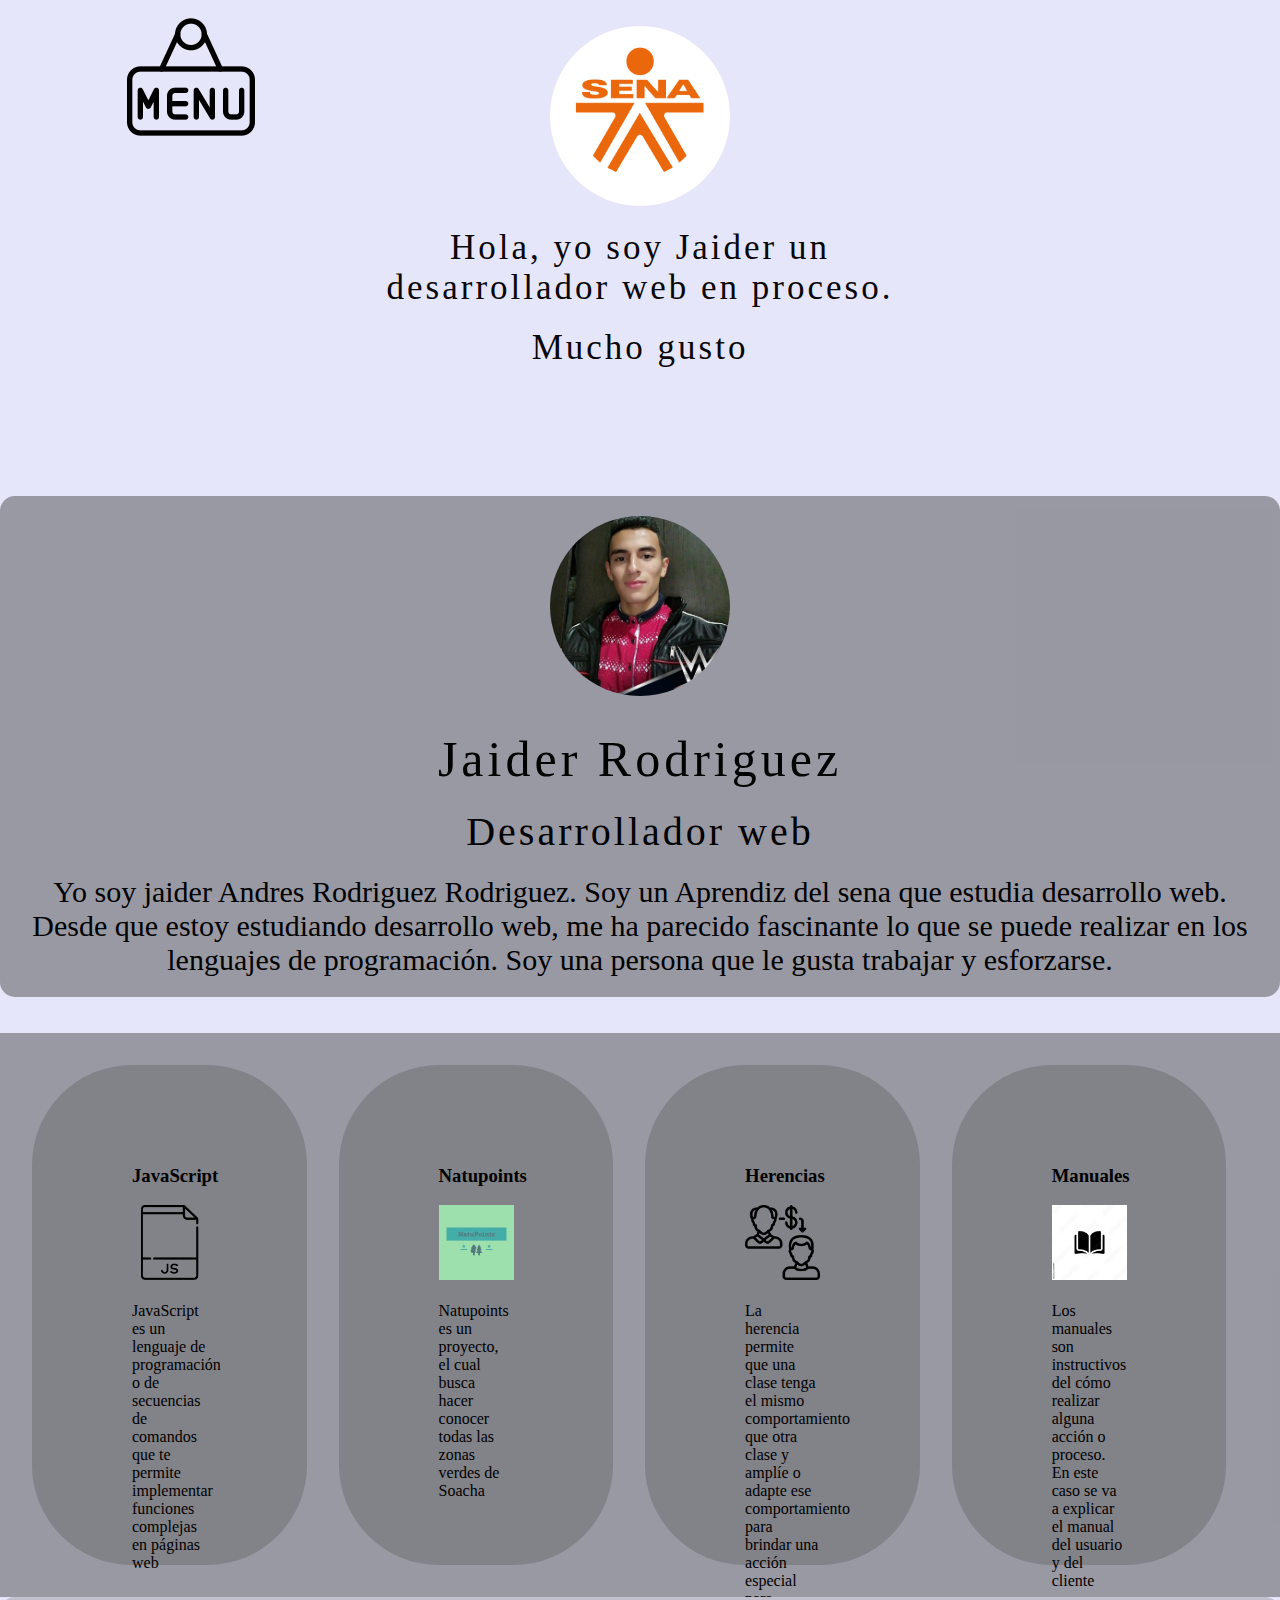
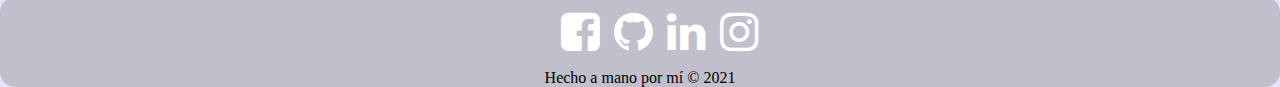
==== Portafolio/index.html @ c0533fae "Creacion del CRUD y cambio de nombre la carpeta principal" ====
<!DOCTYPE html>
<html lang="en">
<head>
    <meta charset="UTF-8">
    <meta http-equiv="X-UA-Compatible" content="IE=edge">
    <meta name="viewport" content="width=device-width, initial-scale=1.0">
    <link rel="stylesheet" href="https://stackpath.bootstrapcdn.com/font-awesome/4.7.0/css/font-awesome.min.css">
    <link rel="stylesheet" href="Css/portafolio.css">
    <title>Portafolio Jaider</title>
</head>
<body>
    <header>
        <div class="barra">
            <h2>Menu<img src="Imagen/MENU2.png"></h2>

            <ul>
                <li><a href="vista/index.php">CRUD</a></li>
                <li><a href="https://github.com/JaiderR2003/ADSI2142329b/tree/main/POO">JavaScript</a></li>
                <li><a href="vista/manuales/index.html">Manuales</a></li>
            </ul>
            
        </div>
    </header>

    <div class="saludar">
        <img src="Imagen/sena.ico" width="180" alt="logoSena" class="saludar__imagen"><br><br>
        <h2 class="saludar__h2">Hola, yo soy Jaider un desarrollador web en proceso.</h2>
        <h2 class="saludar__h2">Mucho gusto</h2>
    </div><br><br>

    <div class="box">
        <img src="Imagen/yo.jpg" width="180" alt="Jaider Rodriguez" class="box__imagen">
        <h1 class="box__titulo">Jaider Rodriguez</h1>
        <h2 class="box__h2">Desarrollador web</h2>
        <p class="box__parrafo">Yo soy jaider Andres Rodriguez Rodriguez. Soy un Aprendiz del sena que estudia desarrollo web. <br>
            Desde que estoy estudiando desarrollo web, me ha parecido fascinante lo que se puede realizar en los lenguajes de programación. Soy una persona que le gusta trabajar y esforzarse.

        </p>
        
    </div> <br><br>

    <div class="temas">
        <div class="temas__cuadro">
            <h3>JavaScript</h3><br>
            <a href="#"><img width="75px" height="75px" src="Imagen/javascript.png"></a><br><br>
            <p>JavaScript es un lenguaje de programación o de secuencias de comandos que te permite implementar funciones complejas en páginas web</p>

        </div>
        <div class="temas__cuadro">
            <h3>Natupoints</h3><br>
            <a href="#"><img width="75px" height="75px" src="Imagen/Logo.png"></a><br><br>
            <p>Natupoints es un proyecto, el cual busca hacer conocer todas las zonas verdes de Soacha</p>
        </div>
        <div class="temas__cuadro">
            <h3>Herencias</h3><br>
            <a href="#"><img width="75px" height="75px" src="Imagen/herencia.png"></a><br><br>
            <p>La herencia permite que una clase tenga el mismo comportamiento que otra clase y amplíe o adapte ese comportamiento para brindar una acción especial para necesidades específicas</p>
        </div>
        <div class="temas__cuadro">
            <h3>Manuales</h3><br>
            <a href="#"><img width="75px" height="75px" src="Imagen/manual.jpg"></a><br><br>
            <p>Los manuales son instructivos del cómo realizar alguna acción o proceso. En este caso se va a explicar el manual del usuario y del cliente</p>
        </div>
    </div>

    <footer class="pie">
        <ul box__ul>
            <li class="box--li"><a class="box--li--a" href="https://www.facebook.com/jaiderandre.rodriguez/"><i class="fa fa-facebook-square" aria-hidden="true"></i></a></li>
            <li class="box--li"><a class="box--li--a" href="https://github.com/JaiderR2003/ADSI2142329b"><i class="fa fa-github" aria-hidden="true"></i></a></li>
            <li class="box--li"><a class="box--li--a" href="#"><i class="fa fa-linkedin" aria-hidden="true"></i></a></li>
            <li class="box--li"><a class="box--li--a" href="https://www.instagram.com/rjaiderandres/?hl=es"><i class="fa fa-instagram" aria-hidden="true"></i></a></li>
        </ul>
        <p>Hecho a mano por mí © 2021</p>
    </footer>
</body>
</html>
---- Portafolio/Css/portafolio.css ----
*{
    margin: 0;
    padding: o;
    box-sizing: border-box;
}

body {
    background: url('../Imagen/fondoAzul.jpg') no-repeat;
    background: rgba(230,230,250);
    background-size: cover;
}

.box{
    width: 100%;
    background:rgba(119, 119, 126, 0.7);
    margin: 0 auto;
    margin-top: 4%;
    padding: 20px;
    color: black;
    text-align: center;
    border-radius: 15px;
}

.box__imagen{
    border-radius: 50%;
}

.box__titulo{
    font-size: 50px;
    letter-spacing: 4px;
    font-weight: 100;
    margin: 30px 0 20px;
}

.box__h2{
    font-size: 40px;
    letter-spacing: 3px;
    font-weight: 100;
    margin-bottom: 20px;
}

.box__parrafo{
    text-align: justify;
    font-size: 30px;
    text-align: center;
    
}

.box__ul{
    list-style: none;
    margin-top: 20px;
}

.box--li{
    display: inline-block;

}

.box--li--a{
    color: white;
    font-size: 45px;
    padding: 10px 5px;
    display: block;
    transition: all 0.5 ease-in-out;
}

.box--li--a:hover{
    color: #b8b8b8;
    transform: scale(1.3);
}

.barra{
    font-family: Arial, Helvetica, sans-serif;

    width: 10%;
    height: 9%;
    position: fixed;
    transition: .4s all;
    z-index: 1;
}

.barra ul{
    padding: 0px;
    text-align: center;
}

.barra li{
    transition: .1s all;
}

.barra a{
    text-decoration: none;
    list-style: none;
    transition: .3s all;
    font-size: 0px;
    padding: 0px;
}

.barra h2{
    text-align: center;
    color: white;
    padding: 7px;
    padding-bottom: 7px;

    font-size: 0px;
}

.barra img{
    padding-top: 0px;
    padding-left: 120px;
}

.barra:hover{
    width: 30%;
    height: 100%;

    background-color: rgb(5, 33, 51, 0.98);
}

.barra:hover h2{
    padding: 15 px;
    font-size: 35px;
}

.barra:hover a{
    font-size: 20px;
    color: rgb(255, 255, 255);

    display: block;
    padding: 20px;
}

.barra:hover img{
    height: 0px;
}

.barra:hover li{
    border-top: 1px solid black;

    width: 100%;
}

.barra:hover ul:last-of-type{
    border-bottom: 1px solid black;
}

.barra:hover a:hover{
    font-size: 25px;
    padding: 30px 0px;
    background-color: rgba(22, 78, 112, 0.98);
}

.saludar{
    width: 590px;
    background:transparent;
    margin: 0 auto;
    margin-top: 0.5%;
    padding: 20px;
    text-align: center;
    font-family:Georgia, 'Times New Roman', Times, serif;
    border-radius: 15px;
}
.saludar__imagen{
    border-radius: 50%;
}

.saludar__h2{
    font-size: 35px;
    letter-spacing: 3px;
    font-weight: 100;
    margin-bottom: 20px;
    color: rgb(8, 6, 6);
}

.temas{
    background-color:rgba(119, 119, 126, 0.7);
    padding: 1em;
    overflow: hidden;
}

.temas__cuadro{
    margin: 1em;
    width: 22%;
    height: 500px;
    padding: 100px;
    background-color: rgba(119, 119, 126, 0.7);
    float: left;
    border-radius: 100px;
}

.pie{
    text-align: center;
    border-radius: 15px;
    background: rgb(136, 133, 133, 0.4);
}
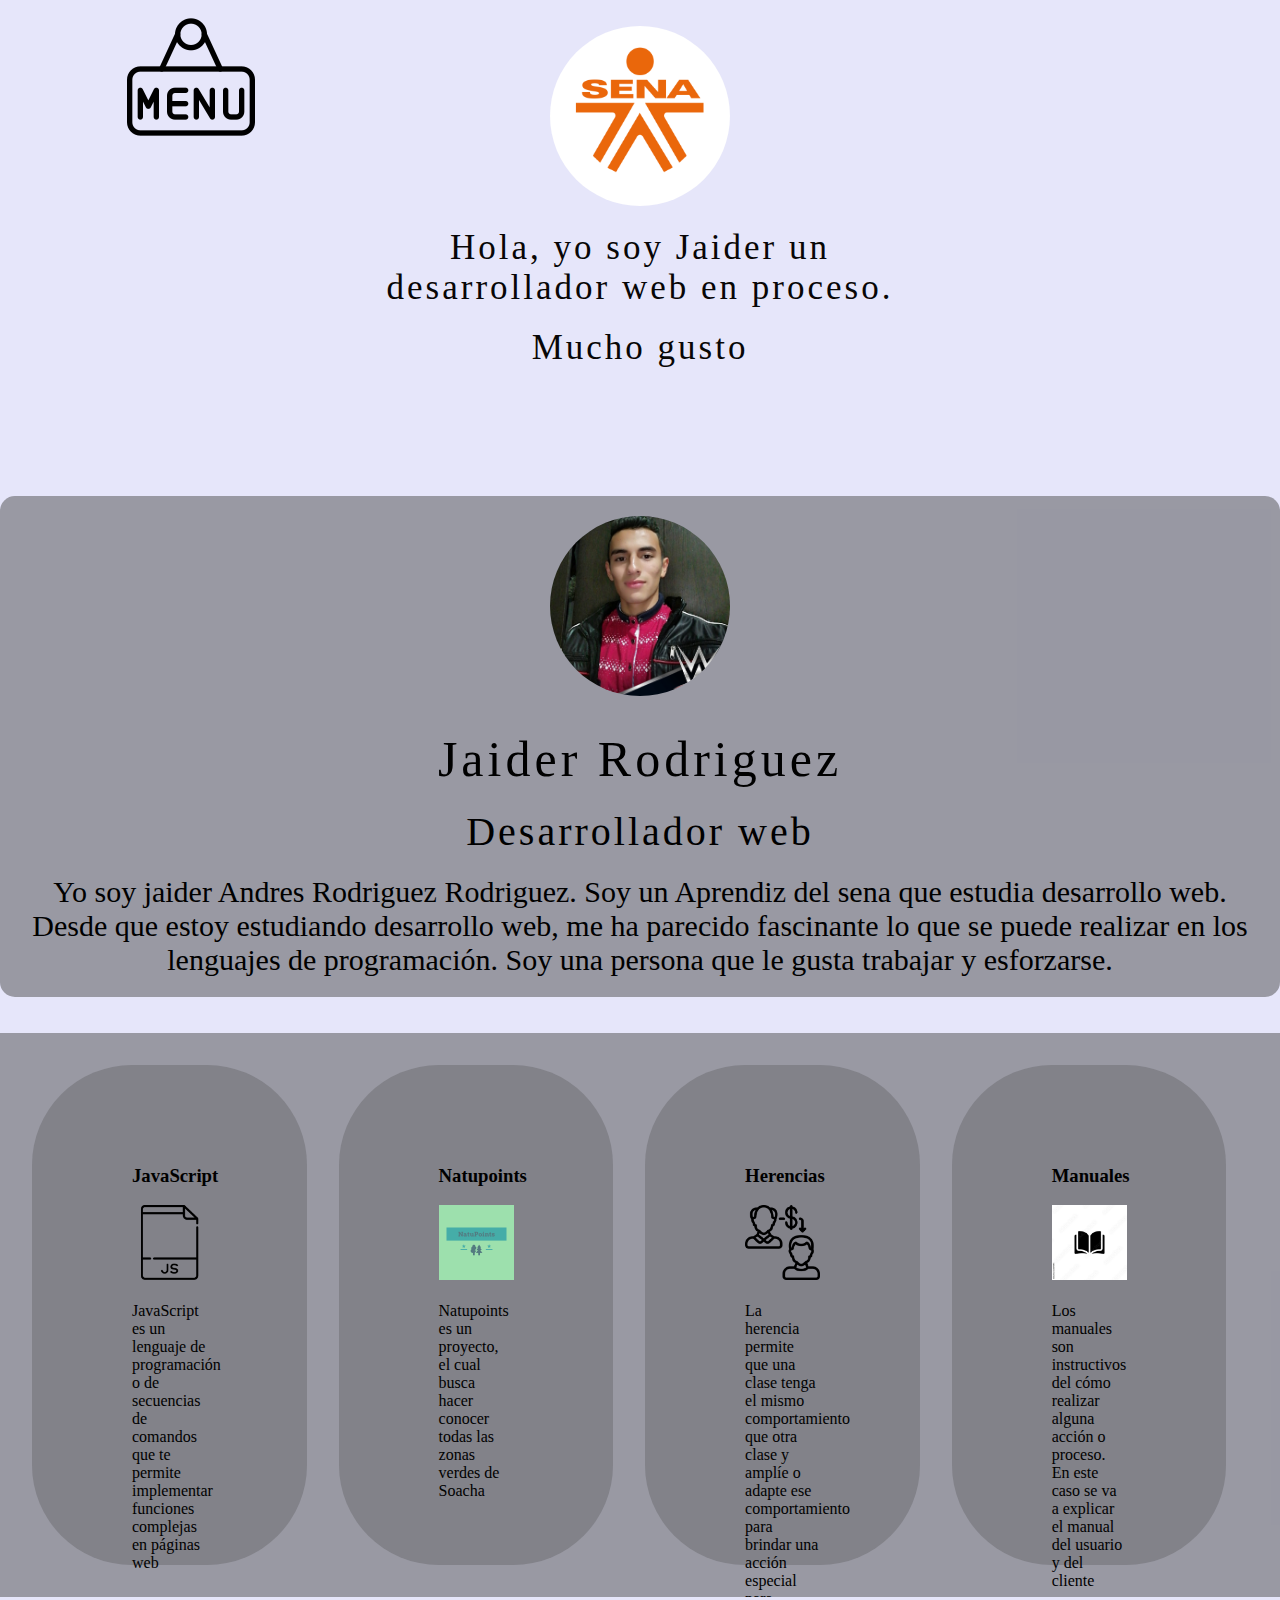
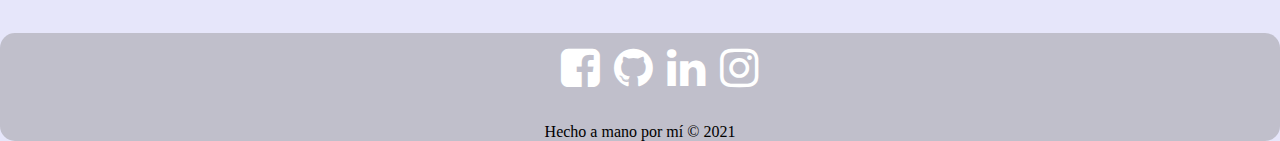
==== commit eb111572: "avance de los manuales" ====
--- a/Portafolio/index.html
+++ b/Portafolio/index.html
@@ -61,7 +61,7 @@
             <a href="#"><img width="75px" height="75px" src="Imagen/manual.jpg"></a><br><br>
             <p>Los manuales son instructivos del cómo realizar alguna acción o proceso. En este caso se va a explicar el manual del usuario y del cliente</p>
         </div>
-    </div>
+    </div><br><br>
 
     <footer class="pie">
         <ul box__ul>
@@ -69,7 +69,7 @@
             <li class="box--li"><a class="box--li--a" href="https://github.com/JaiderR2003/ADSI2142329b"><i class="fa fa-github" aria-hidden="true"></i></a></li>
             <li class="box--li"><a class="box--li--a" href="#"><i class="fa fa-linkedin" aria-hidden="true"></i></a></li>
             <li class="box--li"><a class="box--li--a" href="https://www.instagram.com/rjaiderandres/?hl=es"><i class="fa fa-instagram" aria-hidden="true"></i></a></li>
-        </ul>
+        </ul><br>
         <p>Hecho a mano por mí © 2021</p>
     </footer>
 </body>
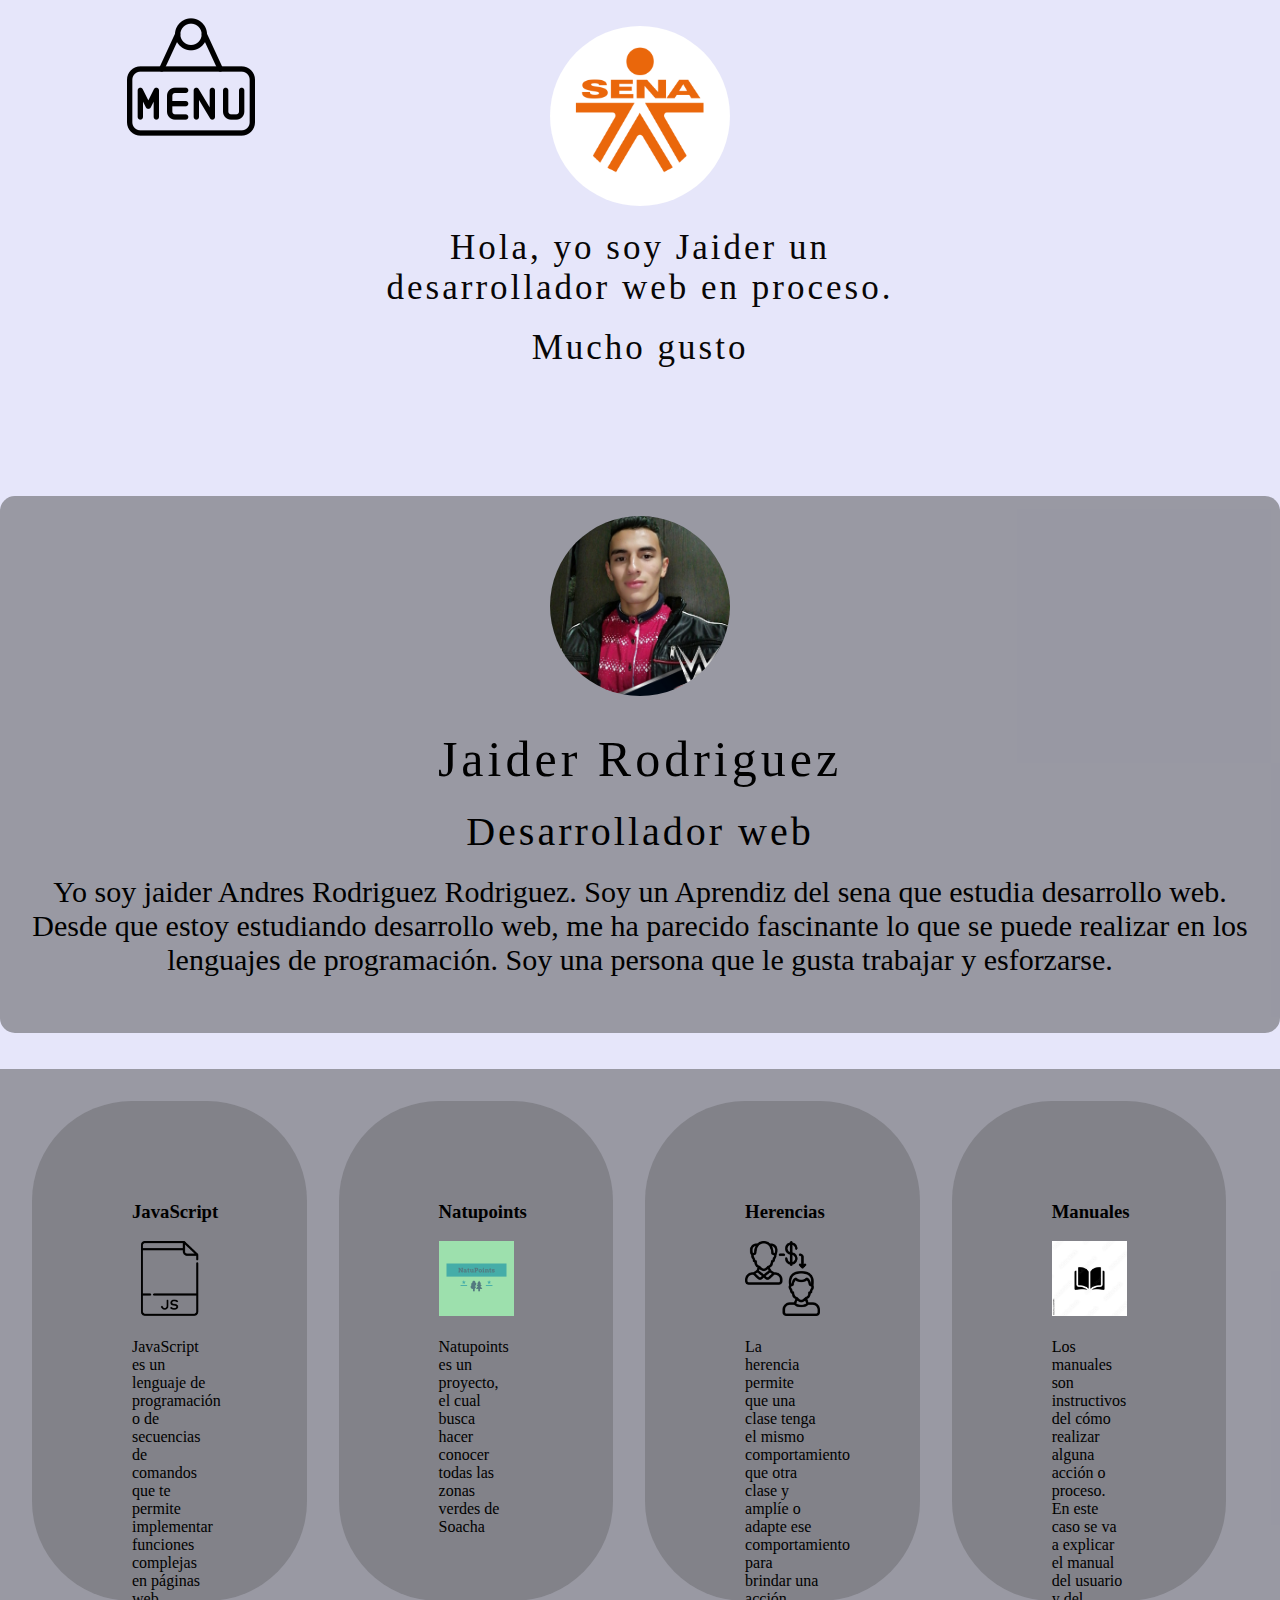
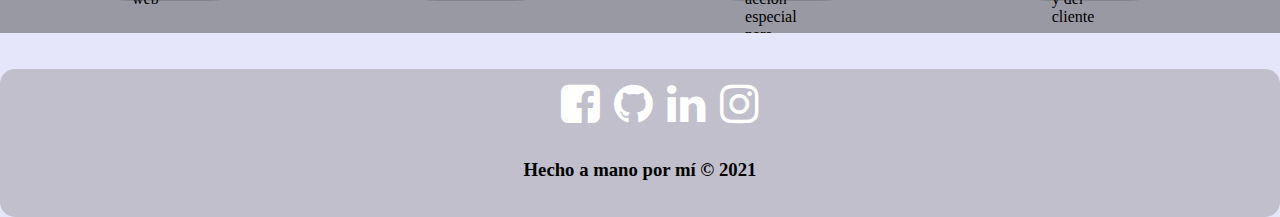
==== commit eeaebedc: "Portafolio completado" ====
--- a/Portafolio/index.html
+++ b/Portafolio/index.html
@@ -35,7 +35,7 @@
         <p class="box__parrafo">Yo soy jaider Andres Rodriguez Rodriguez. Soy un Aprendiz del sena que estudia desarrollo web. <br>
             Desde que estoy estudiando desarrollo web, me ha parecido fascinante lo que se puede realizar en los lenguajes de programación. Soy una persona que le gusta trabajar y esforzarse.
 
-        </p>
+        </p><br><br>
         
     </div> <br><br>
 
@@ -70,7 +70,7 @@
             <li class="box--li"><a class="box--li--a" href="#"><i class="fa fa-linkedin" aria-hidden="true"></i></a></li>
             <li class="box--li"><a class="box--li--a" href="https://www.instagram.com/rjaiderandres/?hl=es"><i class="fa fa-instagram" aria-hidden="true"></i></a></li>
         </ul><br>
-        <p>Hecho a mano por mí © 2021</p>
+        <h3>Hecho a mano por mí © 2021</h3><br><br>
     </footer>
 </body>
 </html>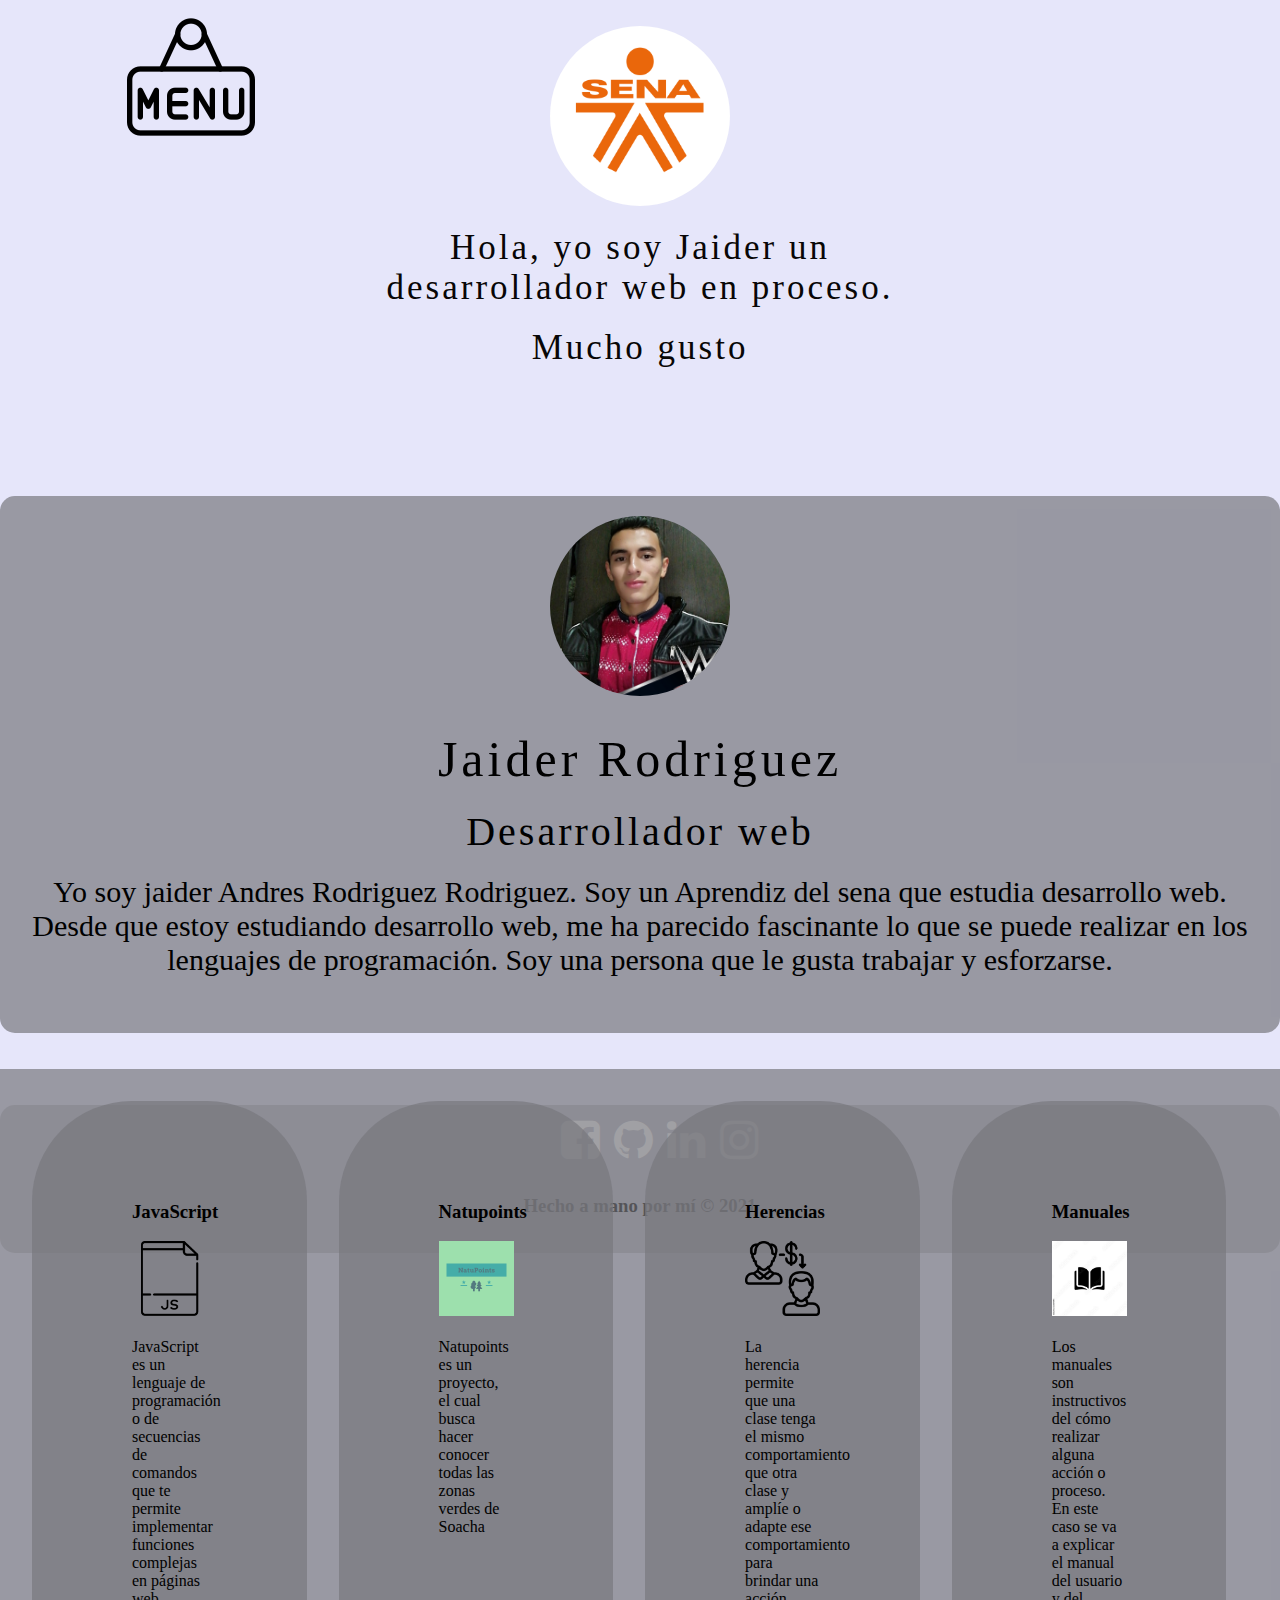
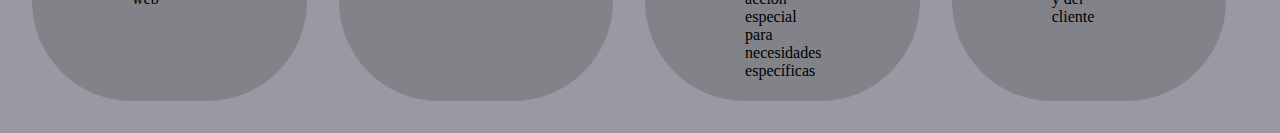
==== commit 7872b7f1: "Creación de una página para mostrar los trabajos hechos en js" ====
--- a/Portafolio/index.html
+++ b/Portafolio/index.html
@@ -15,7 +15,7 @@
 
             <ul>
                 <li><a href="vista/index.php">CRUD</a></li>
-                <li><a href="https://github.com/JaiderR2003/ADSI2142329b/tree/main/POO">JavaScript</a></li>
+                <li><a href="vista/tarea/js.html">JavaScript</a></li>
                 <li><a href="vista/manuales/index.html">Manuales</a></li>
             </ul>
             
@@ -42,23 +42,23 @@
     <div class="temas">
         <div class="temas__cuadro">
             <h3>JavaScript</h3><br>
-            <a href="#"><img width="75px" height="75px" src="Imagen/javascript.png"></a><br><br>
+            <a href="https://github.com/JaiderR2003/ADSI2142329b/tree/main/POO"><img width="75px" height="75px" src="Imagen/javascript.png"></a><br><br>
             <p>JavaScript es un lenguaje de programación o de secuencias de comandos que te permite implementar funciones complejas en páginas web</p>
 
         </div>
         <div class="temas__cuadro">
             <h3>Natupoints</h3><br>
-            <a href="#"><img width="75px" height="75px" src="Imagen/Logo.png"></a><br><br>
+            <a href="vista/index.php"><img width="75px" height="75px" src="Imagen/Logo.png"></a><br><br>
             <p>Natupoints es un proyecto, el cual busca hacer conocer todas las zonas verdes de Soacha</p>
         </div>
         <div class="temas__cuadro">
             <h3>Herencias</h3><br>
-            <a href="#"><img width="75px" height="75px" src="Imagen/herencia.png"></a><br><br>
+            <a href="https://github.com/JaiderR2003/ADSI2142329b/tree/main/POO/HERENCIAS"><img width="75px" height="75px" src="Imagen/herencia.png"></a><br><br>
             <p>La herencia permite que una clase tenga el mismo comportamiento que otra clase y amplíe o adapte ese comportamiento para brindar una acción especial para necesidades específicas</p>
         </div>
         <div class="temas__cuadro">
             <h3>Manuales</h3><br>
-            <a href="#"><img width="75px" height="75px" src="Imagen/manual.jpg"></a><br><br>
+            <a href="vista/manuales/index.html"><img width="75px" height="75px" src="Imagen/manual.jpg"></a><br><br>
             <p>Los manuales son instructivos del cómo realizar alguna acción o proceso. En este caso se va a explicar el manual del usuario y del cliente</p>
         </div>
     </div><br><br>
--- a/Portafolio/Css/portafolio.css
+++ b/Portafolio/Css/portafolio.css
@@ -176,16 +176,18 @@
     background-color:rgba(119, 119, 126, 0.7);
     padding: 1em;
     overflow: hidden;
+    position: absolute;
 }
 
 .temas__cuadro{
     margin: 1em;
     width: 22%;
-    height: 500px;
+    height: 600px;
     padding: 100px;
     background-color: rgba(119, 119, 126, 0.7);
     float: left;
     border-radius: 100px;
+    
 }
 
 .pie{
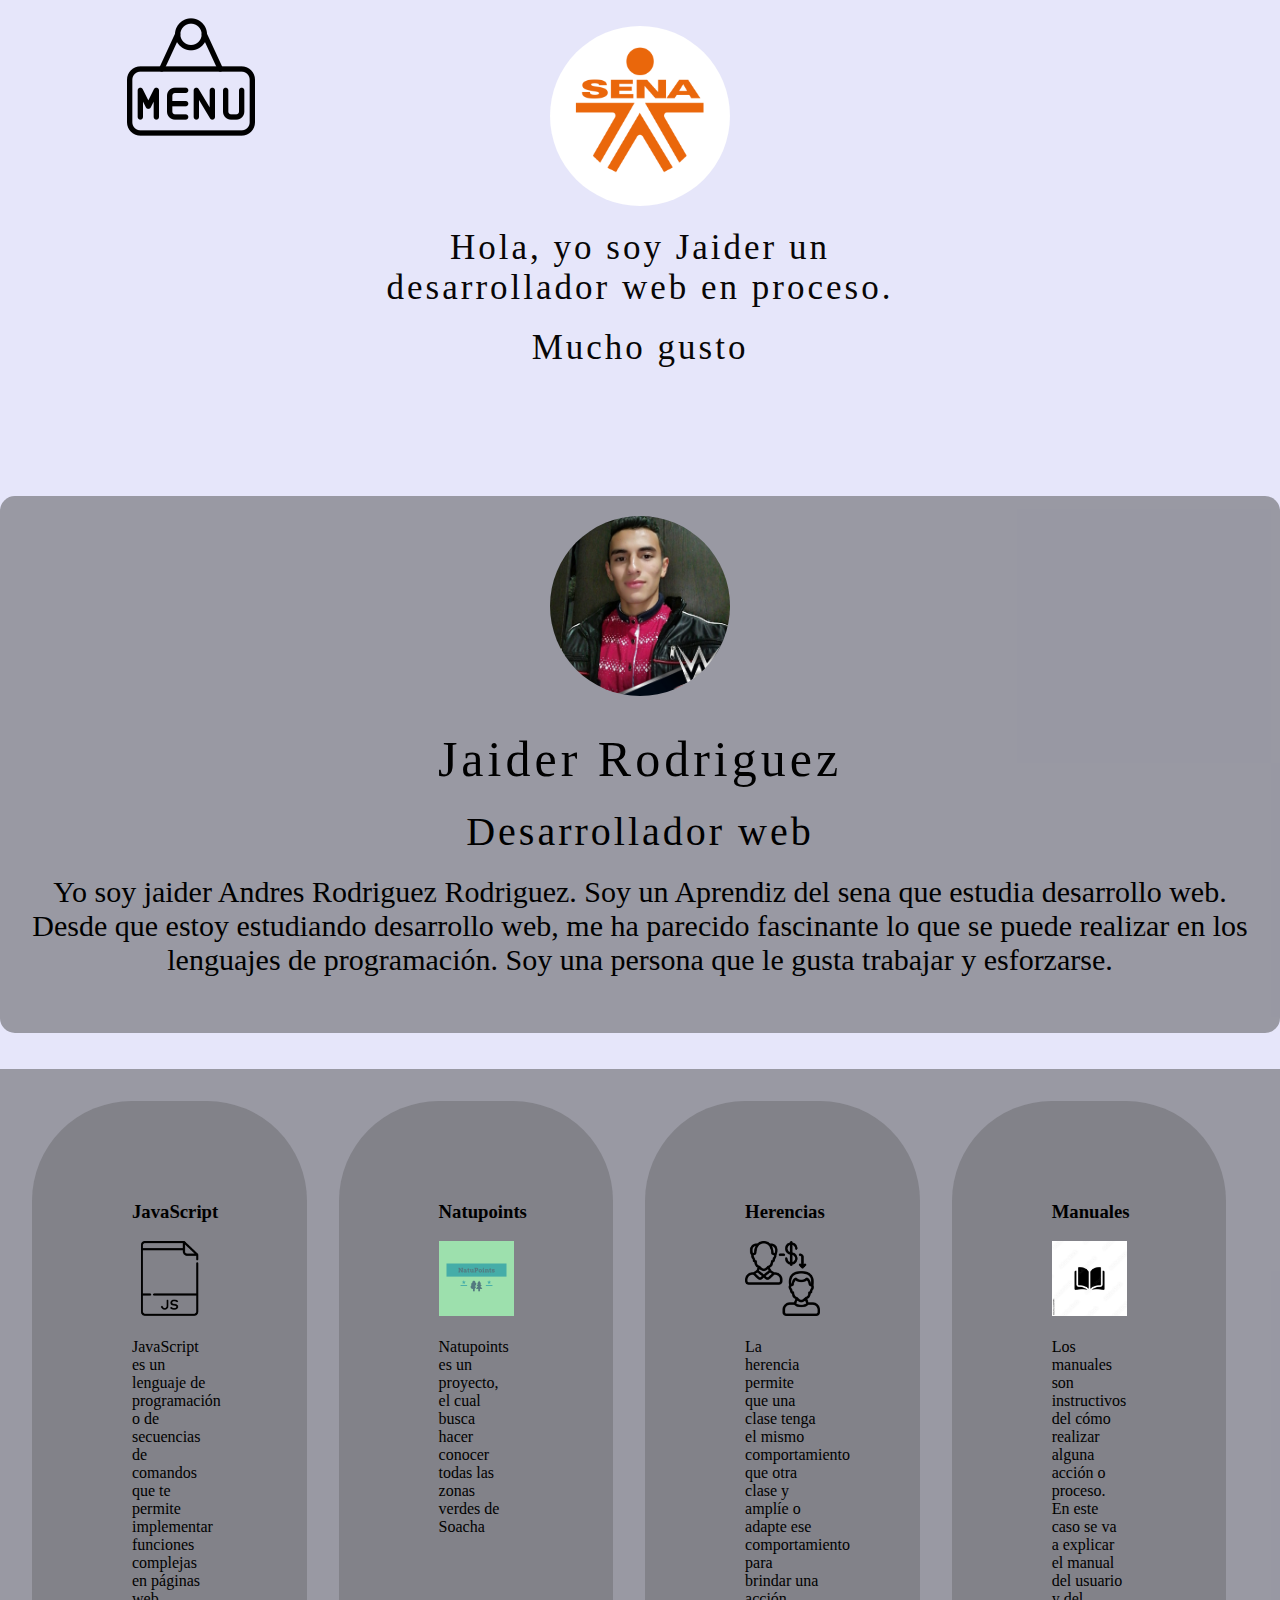
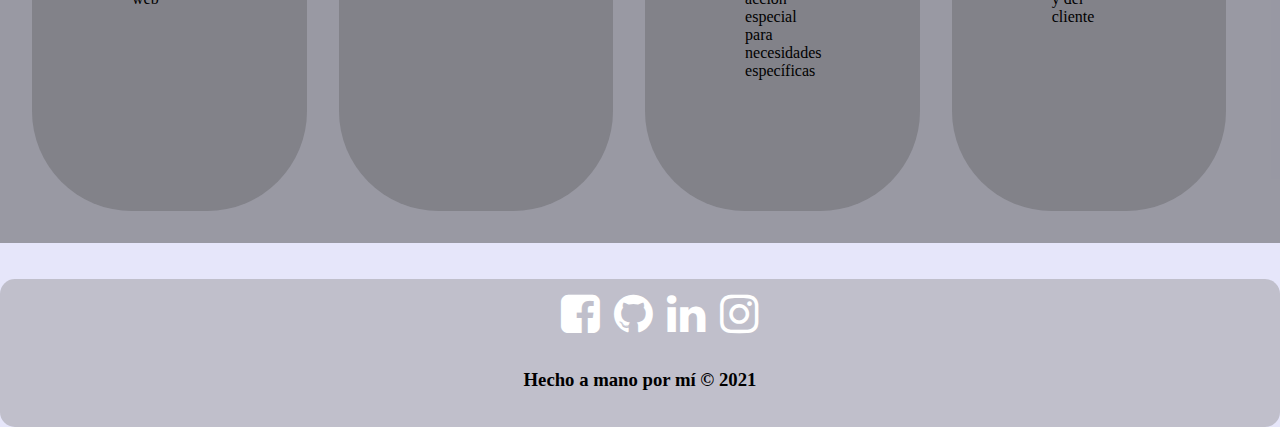
==== commit b9694085: "haciendo retoques en la vista e index" ====
--- a/Portafolio/index.html
+++ b/Portafolio/index.html
@@ -42,24 +42,24 @@
     <div class="temas">
         <div class="temas__cuadro">
             <h3>JavaScript</h3><br>
-            <a href="https://github.com/JaiderR2003/ADSI2142329b/tree/main/POO"><img width="75px" height="75px" src="Imagen/javascript.png"></a><br><br>
-            <p>JavaScript es un lenguaje de programación o de secuencias de comandos que te permite implementar funciones complejas en páginas web</p>
+            <a href="vista/tarea/js.html"><img width="75px" height="75px" src="Imagen/javascript.png"></a><br><br>
+            <p>JavaScript es un lenguaje de programación o de secuencias de comandos que te permite implementar funciones complejas en páginas web</p><br><br><br>
 
         </div>
         <div class="temas__cuadro">
             <h3>Natupoints</h3><br>
             <a href="vista/index.php"><img width="75px" height="75px" src="Imagen/Logo.png"></a><br><br>
-            <p>Natupoints es un proyecto, el cual busca hacer conocer todas las zonas verdes de Soacha</p>
+            <p>Natupoints es un proyecto, el cual busca hacer conocer todas las zonas verdes de Soacha</p><br><br><br><br><br><br><br>
         </div>
         <div class="temas__cuadro">
             <h3>Herencias</h3><br>
-            <a href="https://github.com/JaiderR2003/ADSI2142329b/tree/main/POO/HERENCIAS"><img width="75px" height="75px" src="Imagen/herencia.png"></a><br><br>
+            <a href="vista/tarea/js.html"><img width="75px" height="75px" src="Imagen/herencia.png"></a><br><br>
             <p>La herencia permite que una clase tenga el mismo comportamiento que otra clase y amplíe o adapte ese comportamiento para brindar una acción especial para necesidades específicas</p>
         </div>
         <div class="temas__cuadro">
             <h3>Manuales</h3><br>
             <a href="vista/manuales/index.html"><img width="75px" height="75px" src="Imagen/manual.jpg"></a><br><br>
-            <p>Los manuales son instructivos del cómo realizar alguna acción o proceso. En este caso se va a explicar el manual del usuario y del cliente</p>
+            <p>Los manuales son instructivos del cómo realizar alguna acción o proceso. En este caso se va a explicar el manual del usuario y del cliente</p><br><br><br><br>
         </div>
     </div><br><br>
 
--- a/Portafolio/Css/portafolio.css
+++ b/Portafolio/Css/portafolio.css
@@ -175,14 +175,15 @@
 .temas{
     background-color:rgba(119, 119, 126, 0.7);
     padding: 1em;
+    height: 90%;
     overflow: hidden;
-    position: absolute;
+
 }
 
 .temas__cuadro{
     margin: 1em;
     width: 22%;
-    height: 600px;
+    height: 710px;
     padding: 100px;
     background-color: rgba(119, 119, 126, 0.7);
     float: left;
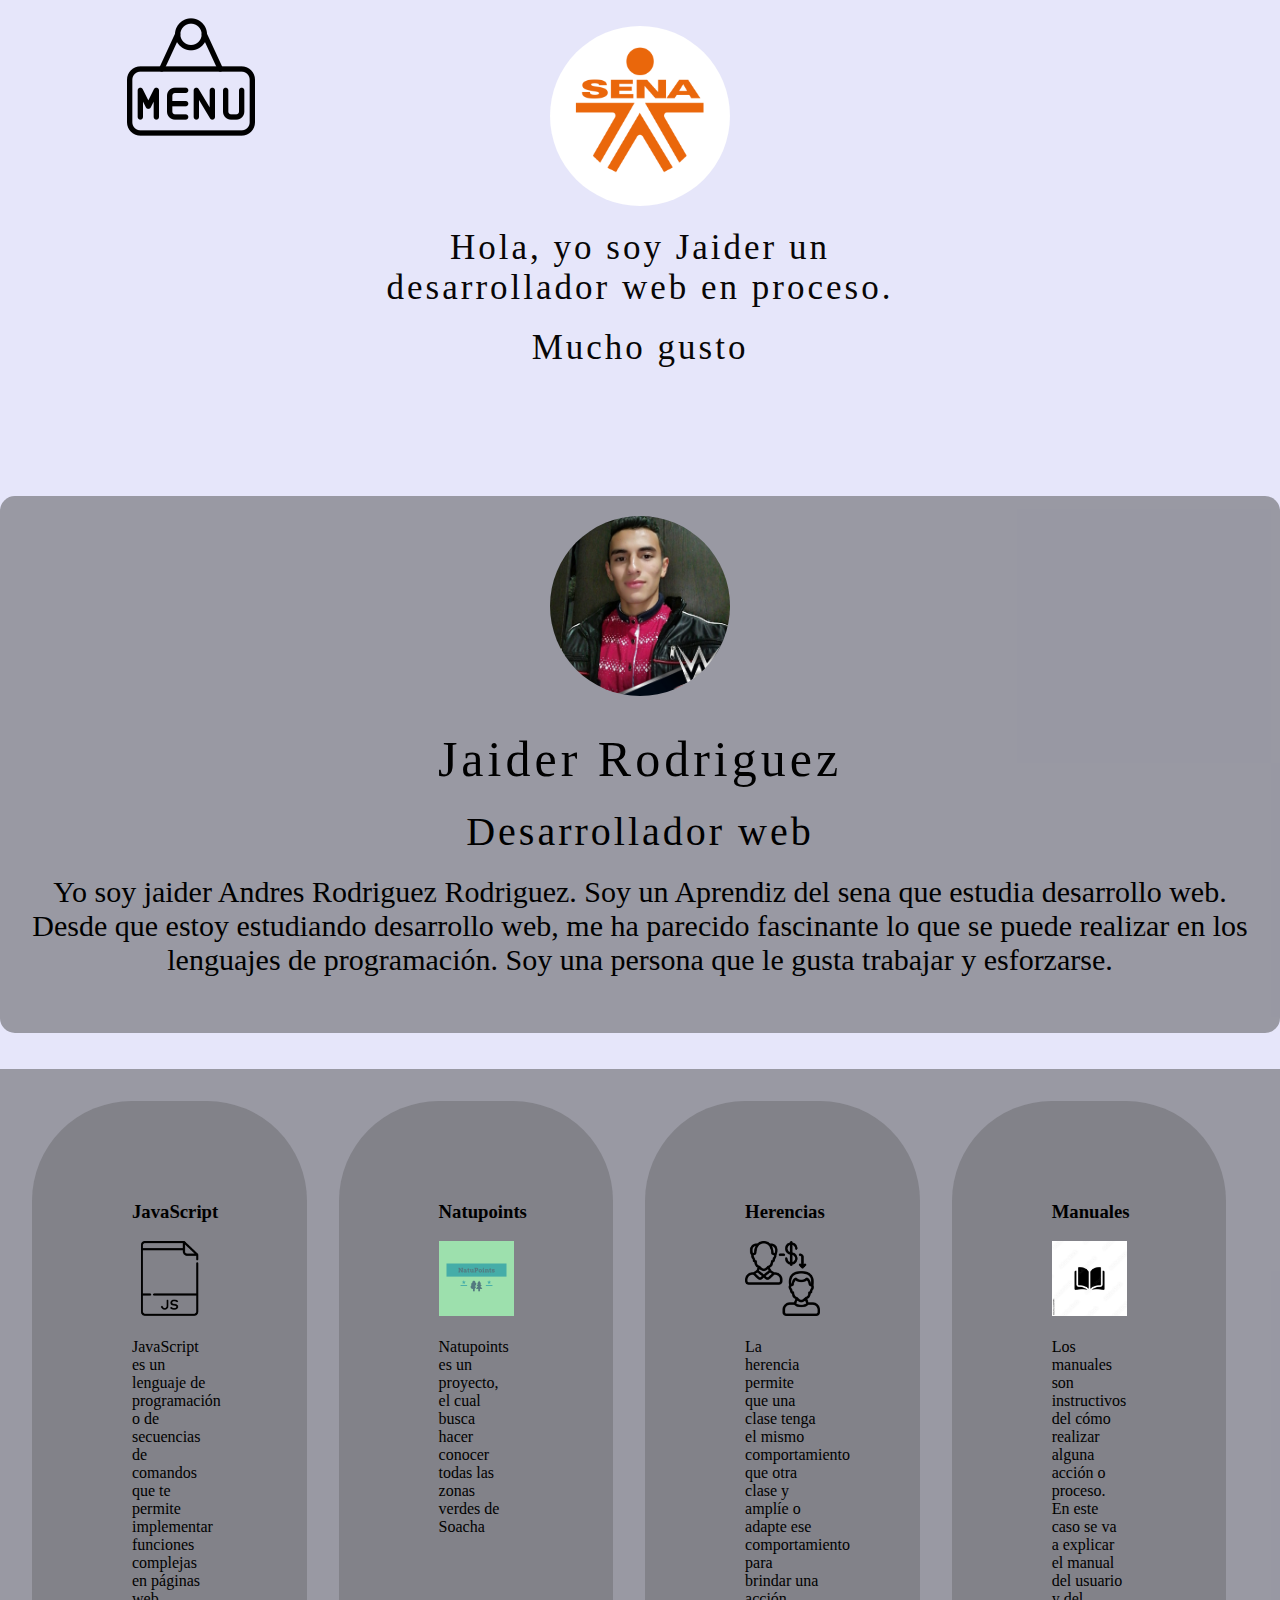
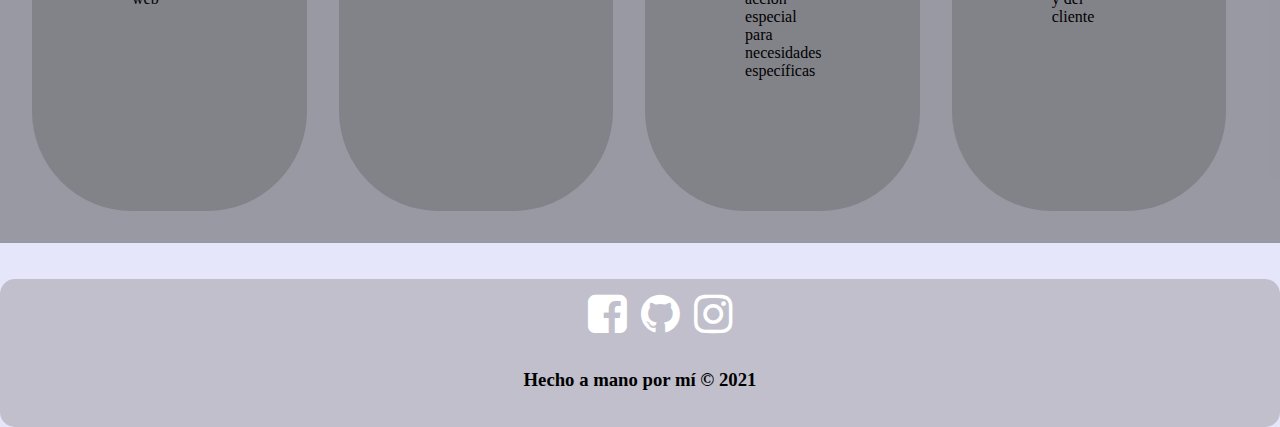
==== commit 24340a77: "mejorando la explicación del portafolio y se editó el footer de la pagina principal del portafolio" ====
--- a/Portafolio/index.html
+++ b/Portafolio/index.html
@@ -67,7 +67,6 @@
         <ul box__ul>
             <li class="box--li"><a class="box--li--a" href="https://www.facebook.com/jaiderandre.rodriguez/"><i class="fa fa-facebook-square" aria-hidden="true"></i></a></li>
             <li class="box--li"><a class="box--li--a" href="https://github.com/JaiderR2003/ADSI2142329b"><i class="fa fa-github" aria-hidden="true"></i></a></li>
-            <li class="box--li"><a class="box--li--a" href="#"><i class="fa fa-linkedin" aria-hidden="true"></i></a></li>
             <li class="box--li"><a class="box--li--a" href="https://www.instagram.com/rjaiderandres/?hl=es"><i class="fa fa-instagram" aria-hidden="true"></i></a></li>
         </ul><br>
         <h3>Hecho a mano por mí © 2021</h3><br><br>
